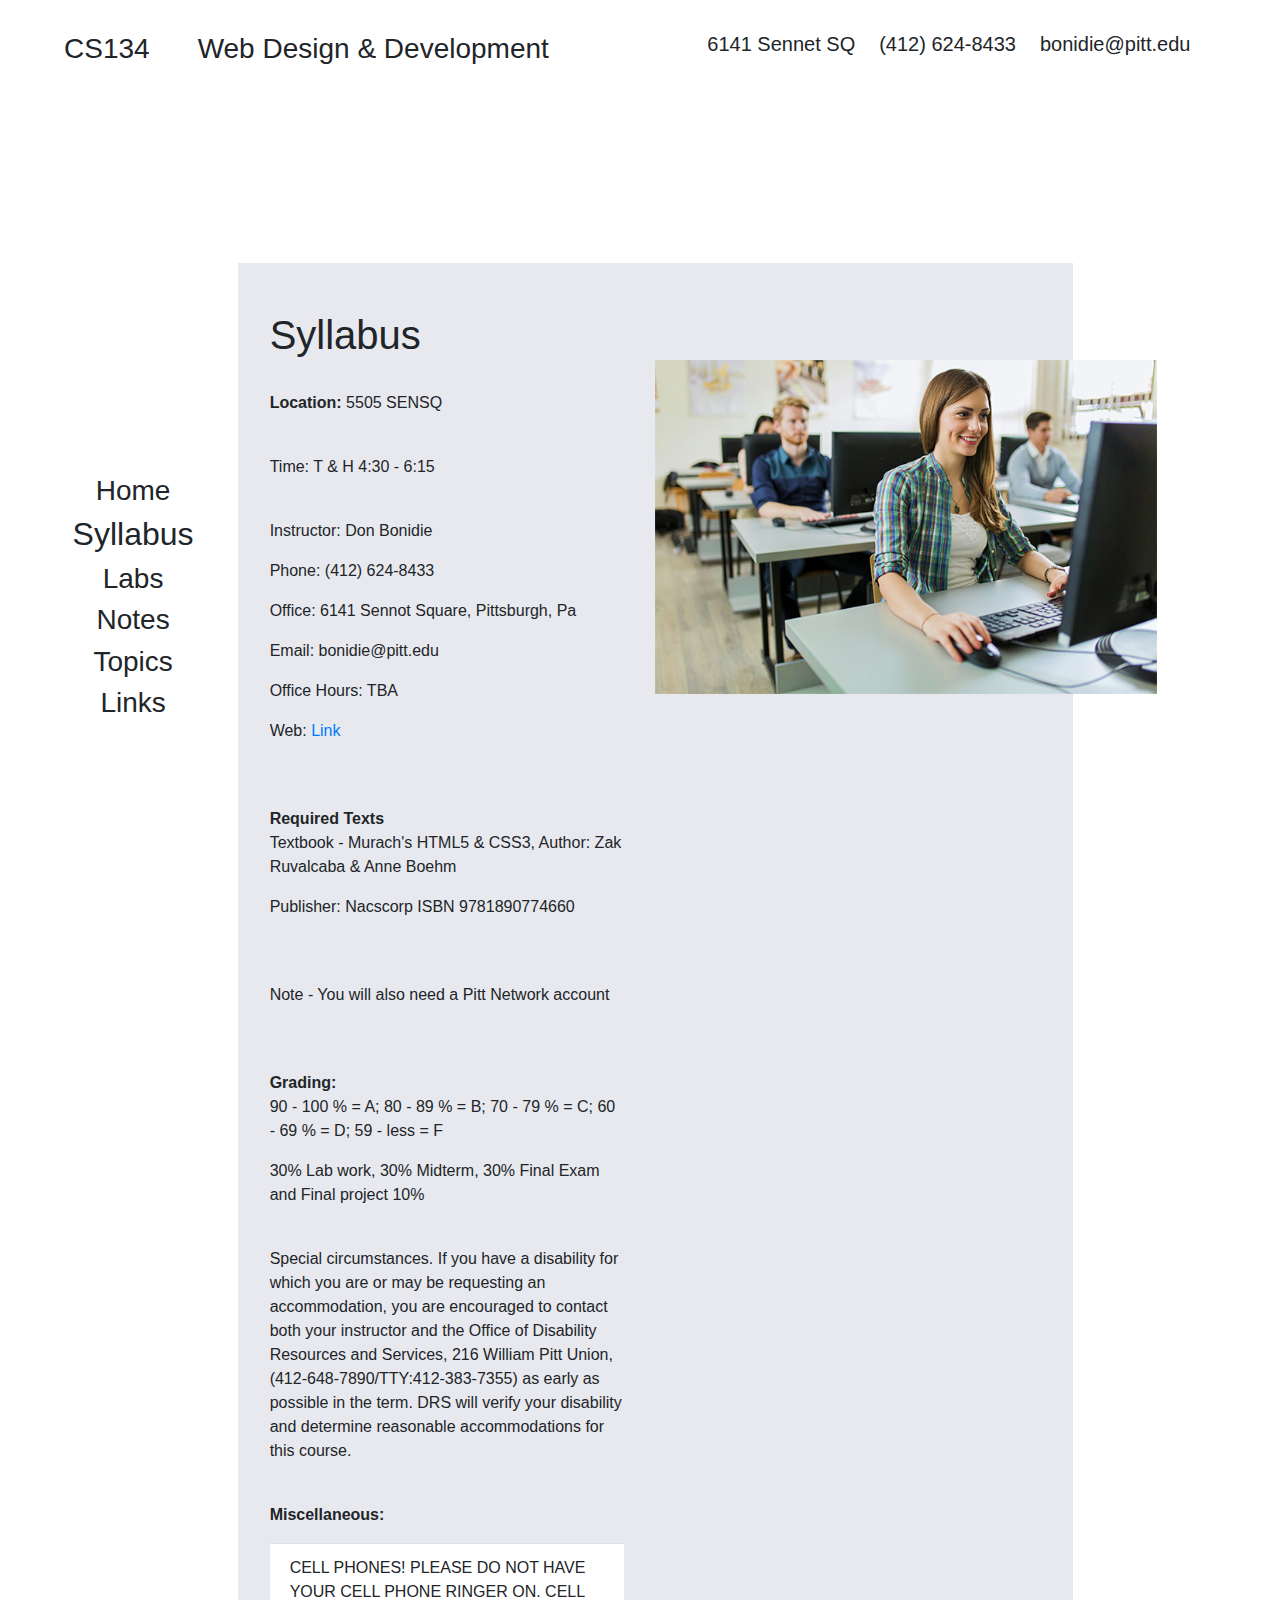
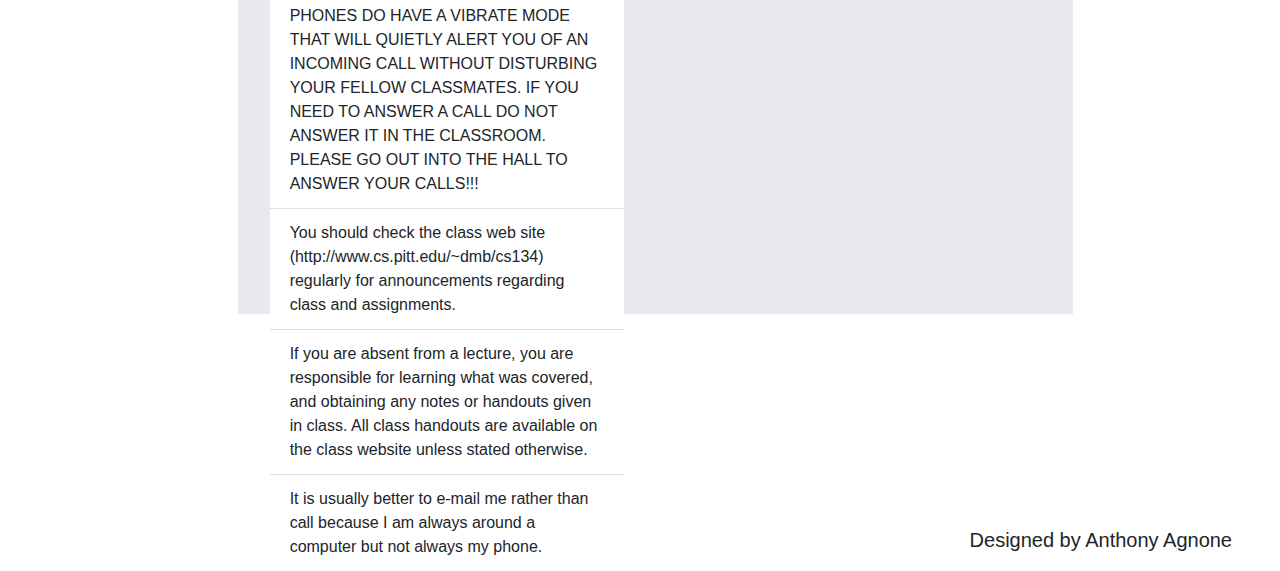
==== syllabus.html @ 66142def "commit" ====
<!DOCTYPE html>
<html lang="en">

<head>
  <meta charset="UTF-8">
  <meta name="viewport" content="width=device-width, initial-scale=1.0">
  <meta http-equiv="X-UA-Compatible" content="ie=edge">
  <title>CS134 Web Design and Development</title>
  <link rel="stylesheet" href="https://cdnjs.cloudflare.com/ajax/libs/animate.css/3.5.2/animate.min.css">
  <link rel="stylesheet" href="assets/css/bootstrap.min.css">
  <link rel="stylesheet" href="assets/css/style.css">
</head>

<body>
  <div class="wrap wrap2">
    <div class="topBar">
      <h3 class="fl ">CS134</h3>
      <h3 class="fl  ml-5">Web Design & Development</h3>
      <h5 class="fr ml-4">bonidie@pitt.edu</h5>
      <h5 class="fr ml-4">(412) 624-8433</h5>
      <h5 class="fr ml-4">6141 Sennet SQ</h5>
    </div>

    <aside class="clr">
      <a href="./index.html" class="wow bounceInLeft ml-5 h3" data-wow-delay="0.2s">Home</a>
      <a href="./syllabus.html" class="wow bounceInLeft ml-5 h2" data-wow-delay="0.4s">Syllabus</a>
      <a href="./labs.html" class="wow bounceInLeft ml-5 h3" data-wow-delay="0.6s">Labs</a>
      <a href="./notes.html" class="wow bounceInLeft ml-5 h3" data-wow-delay="0.7s">Notes</a>
      <a href="./topics.html" class="wow bounceInLeft ml-5 h3" data-wow-delay="0.8s">Topics</a>
      <a href="./links.html" class="wow bounceInLeft ml-5 h3" data-wow-delay="0.9s">Links</a>
    </aside>

    <main class="sylfix">

      <div class="header-syl">
        <div class="header-inner-syl wow fadeIn" data-wow-duration="1.2s">
          <div class="syllabus pb-5">
            <h1 class="display-5">Syllabus</h1>
            <br>
            <p>
              <strong>Location: </strong>5505 SENSQ</p>
            <br>
            <p>Time: T & H 4:30 - 6:15</p>
            <br>
            <p>Instructor: Don Bonidie</p>
            <p>Phone: (412) 624-8433</p>
            <p>Office: 6141 Sennot Square, Pittsburgh, Pa</p>
            <p>Email: bonidie@pitt.edu</p>
            <p>Office Hours: TBA</p>
            <p>Web:
              <a href="http://www.pitt.edu/~bonidie/cs134">Link</a>
            </p>
            <br>
            <br>
            <strong>Required Texts</strong>
            <p>Textbook - Murach's HTML5 & CSS3, Author: Zak Ruvalcaba & Anne Boehm</p>
            <p>Publisher: Nacscorp ISBN 9781890774660</p>
            <br>
            <br>
            <p>Note - You will also need a Pitt Network account</p>
            <br>
            <br>
            <strong>Grading: </strong>
            <p>90 - 100 % = A; 80 - 89 % = B; 70 - 79 % = C; 60 - 69 % = D; 59 - less = F</p>
            <p>30% Lab work, 30% Midterm, 30% Final Exam and Final project 10%</p>
            <br>
            <p>Special circumstances. If you have a disability for which you are or may be requesting an accommodation, you
              are encouraged to contact both your instructor and the Office of Disability Resources and Services, 216 William
              Pitt Union, (412-648-7890/TTY:412-383-7355) as early as possible in the term. DRS will verify your disability
              and determine reasonable accommodations for this course.</p>
            <br>
            <p>
              <strong>Miscellaneous: </strong>
            </p>

            <ul class="list-group list-group-flush">
              <li class="list-group-item bold">CELL PHONES! PLEASE DO NOT HAVE YOUR CELL PHONE RINGER ON. CELL PHONES DO HAVE A VIBRATE MODE THAT WILL QUIETLY
                ALERT YOU OF AN INCOMING CALL WITHOUT DISTURBING YOUR FELLOW CLASSMATES. IF YOU NEED TO ANSWER A CALL DO
                NOT ANSWER IT IN THE CLASSROOM. PLEASE GO OUT INTO THE HALL TO ANSWER YOUR CALLS!!!</li>
              <li class="list-group-item">You should check the class web site (http://www.cs.pitt.edu/~dmb/cs134) regularly for announcements regarding
                class and assignments.</li>
              <li class="list-group-item">If you are absent from a lecture, you are responsible for learning what was covered, and obtaining any notes
                or handouts given in class. All class handouts are available on the class website unless stated otherwise.</li>
              <li class="list-group-item">It is usually better to e-mail me rather than call because I am always around a computer but not always my
                phone.
              </li>
            </ul>
          </div>

        </div>
      </div>
      <div class="image-layer">
        <img src="assets/img/syllabusImage.png" class="img-fluid" alt="">
      </div>

    </main>

  </div>
  <footer>
    <p class="h5 pr-5">Designed by Anthony Agnone</p>
  </footer>

  <script src="https://cdnjs.cloudflare.com/ajax/libs/wow/1.1.2/wow.min.js"></script>
  <script>new WOW().init();</script>
</body>

</html>
---- assets/css/style.css ----
body {
  overflow-x: hidden;
}

h1,
h2,
h3,
h4,
h5,
h6,
.h1,
.h2,
.h3,
.h4,
.h5,
.h6 {
  font-weight: 300;
  line-height: 1.2;
}

.fr {
  float: right;
}

.fl {
  float: left;
}

.clr {
  clear: both;
}

.noaf {
  overflow: hidden;
}
.wrap {
  display: grid;
  grid-template-rows: 10% 80% 10%;
  grid-template-columns: 8% 89%;
  height: 96vh;
  width: 98vw;
  grid-row-gap: 25px;
  padding: 2rem 4rem;
}

.wrap2 {
  height: auto;
}

.topBar {
  grid-row: 1;
  grid-column: 1 / span 3;
}

aside {
  grid-row: 2;
  grid-column: 1;
  display: flex;
  align-items: center;
  justify-content: center;
  flex-direction: column;
  height: 75vh;
}

aside a {
  color: #161616;
}

aside a:hover {
  color: #545454;
  text-decoration: none;
  font-size: 2rem;
}

main {
  grid-row: 2;
  grid-column: 2;
  height: 100%;
  width: 100%;
  display: grid;
  grid-template-columns: repeat(12, 1fr);
  grid-template-rows: repeat(10, 1fr);
}

.sylfix {
  grid-template-rows: 0.5fr repeat(8, 1fr);
}

.header {
  background-color: #e8e9ee;
  grid-column: 2 / span 10;
  grid-row: 1 / span 10;
  z-index: 1;
}
.header-syl {
  background-color: #e8e9ee;
  grid-column: 2 / span 10;
  grid-row: 1 / span 10;
  z-index: 1;
  padding: 1rem;
}

.header-inner {
  width: 40%;
  height: 100%;
  text-align: center;
  display: flex;
  flex-direction: column;
  align-items: center;
  justify-content: center;
  padding-left: 5%;
}

.header-inner-syl {
  width: 100%;
  height: 100%;
  text-align: left;
  display: flex;
  flex-direction: row;
  justify-content: flex-start;
  padding-left: 1rem;
  padding-top: 2rem;
}

.syllabus {
  width: 45%;
}

.header-inner img {
  width: 45%;
  height: auto;
  margin-top: 13%;
}

.navigation {
  grid-column: 7 / span 6;
  grid-row: 2 / span 8;
  z-index: 2;
  display: grid;
  grid-template-rows: repeat(2, 1fr);
}
.image-layer {
  grid-column: 7 / span 6;
  grid-row: 2 / span 8;
  z-index: 2;
}

.image-layer img {
  width: 100%;
}

.top {
  border-bottom: 2px solid #fff;
  grid-row: 1;
}

.top .nav {
  width: 100%;
  display: grid;
  grid-template-columns: 1fr 1fr;
  height: 100%;
}

.bottom .nav {
  width: 100%;
  display: grid;
  grid-template-columns: repeat(3, 1fr);
  height: 100%;
}

.nav .nav-item {
  height: 100%;
  text-align: center;
  display: flex;
  align-items: center;
  justify-content: center;
  flex-direction: column;
  background-color: #1c2957;
}

.nav .nav-item .nav-link {
  color: white;
  font-size: 48px;
}

.top .nav .nav-item {
  border-right: 2px solid #fff;
}

.nav .nav-item {
  height: 100%;
  width: 100%;
  transition: all 1.4s;
}

.top .nav .nav-item:first-child:hover {
  background-image: url('../img/sylhover.png');
  background-size: cover;
  transition: all 1.4s;
  background-repeat: no-repeat;
}
.top .nav .nav-item:nth-child(2):hover {
  background-image: url('../img/labhover.png');
  background-size: cover;
  transition: all 1.4s;
  background-repeat: no-repeat;
}
.bottom .nav .nav-item:last-child:hover {
  background-image: url('../img/topichover.png');
  background-size: cover;
  transition: all 1.4s;
  background-repeat: no-repeat;
}
.bottom .nav .nav-item:first-child:hover {
  background-image: url('../img/notehover.png');
  background-size: cover;
  transition: all 1.4s;
  background-repeat: no-repeat;
}
.bottom .nav .nav-item:nth-child(2):hover {
  background-image: url('../img/linkhover.png');
  background-size: cover;
  transition: all 1.4s;
  background-repeat: no-repeat;
}

.nav .nav-item:hover a {
  color: #cdb87c;
}

.bottom .nav .nav-item {
  border-right: 2px solid #fff;
}
.nav .nav-item:last-child {
  border: none;
}

.bottom {
  grid-row: 2;
}
footer {
  grid-row: 3;
  grid-column: 1 / span 3;
  display: flex;
  align-items: flex-end;
  justify-content: flex-end;
}
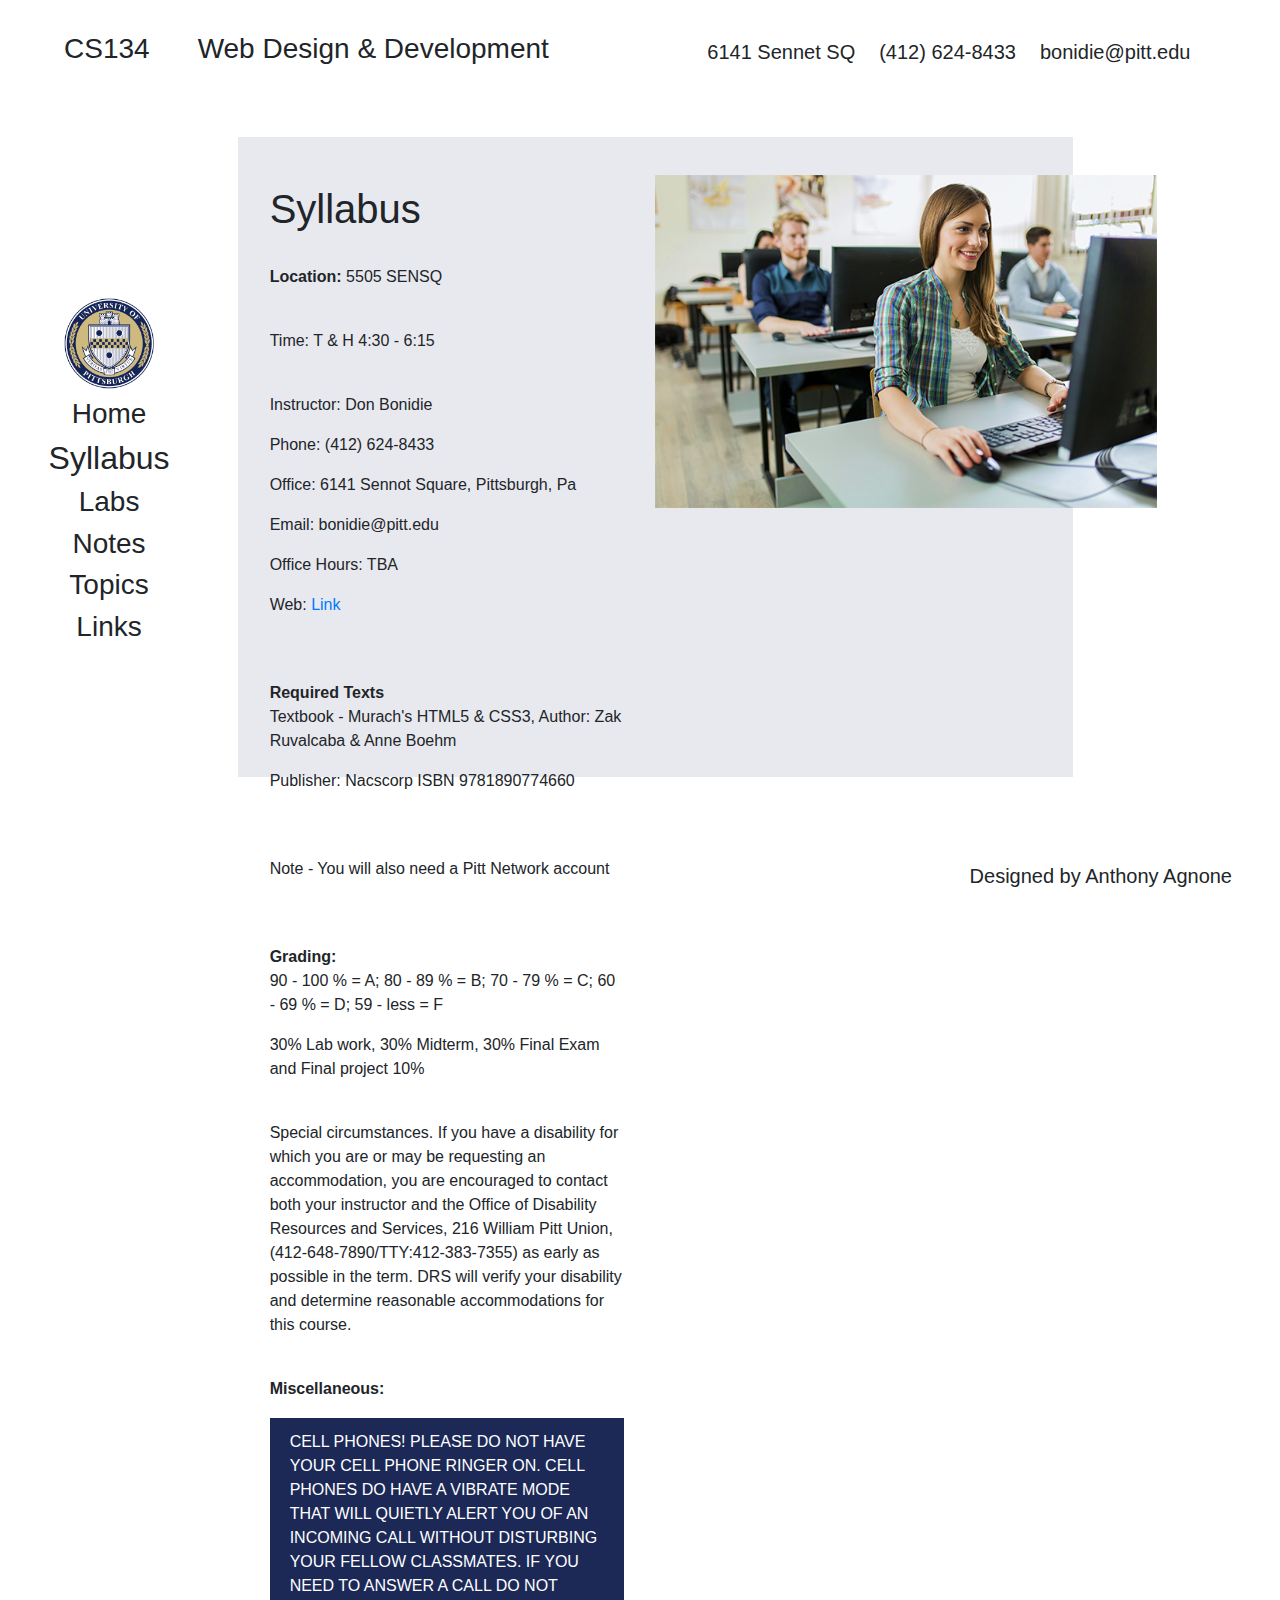
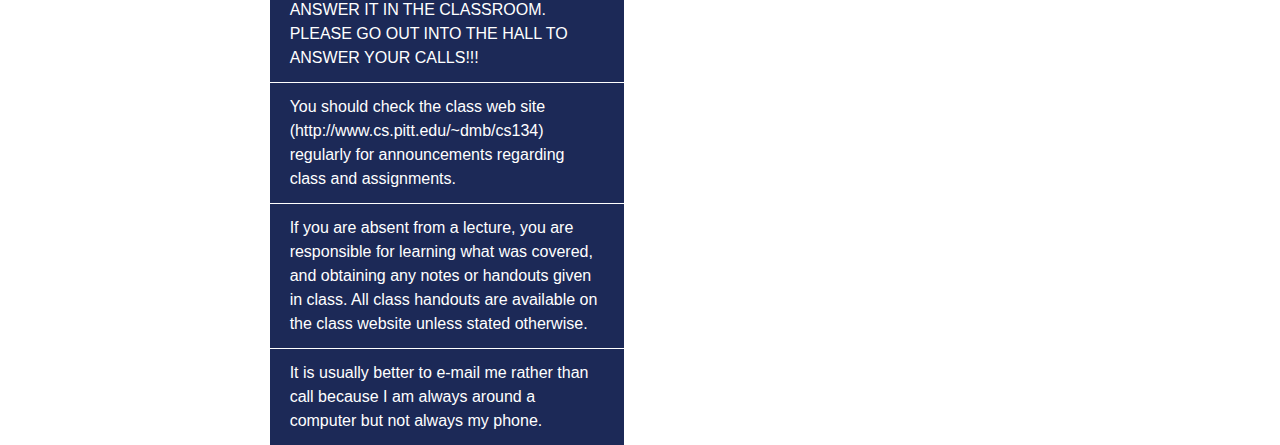
==== commit 97291bbd: "slkdjf" ====
--- a/syllabus.html
+++ b/syllabus.html
@@ -16,19 +16,74 @@
     <div class="topBar">
       <h3 class="fl ">CS134</h3>
       <h3 class="fl  ml-5">Web Design & Development</h3>
-      <h5 class="fr ml-4">bonidie@pitt.edu</h5>
-      <h5 class="fr ml-4">(412) 624-8433</h5>
-      <h5 class="fr ml-4">6141 Sennet SQ</h5>
+      <h5 class="fr mt-2 ml-4">bonidie@pitt.edu</h5>
+      <h5 class="fr mt-2 ml-4">(412) 624-8433</h5>
+      <h5 class="fr mt-2 ml-4">6141 Sennet SQ</h5>
     </div>
 
     <aside class="clr">
-      <a href="./index.html" class="wow bounceInLeft ml-5 h3" data-wow-delay="0.2s">Home</a>
-      <a href="./syllabus.html" class="wow bounceInLeft ml-5 h2" data-wow-delay="0.4s">Syllabus</a>
-      <a href="./labs.html" class="wow bounceInLeft ml-5 h3" data-wow-delay="0.6s">Labs</a>
-      <a href="./notes.html" class="wow bounceInLeft ml-5 h3" data-wow-delay="0.7s">Notes</a>
-      <a href="./topics.html" class="wow bounceInLeft ml-5 h3" data-wow-delay="0.8s">Topics</a>
-      <a href="./links.html" class="wow bounceInLeft ml-5 h3" data-wow-delay="0.9s">Links</a>
+      <img class="img-fluid mb-2" src="assets/img/logo.png" alt="">
+      <a href="./index.html" class="wow bounceInLeft h3" data-wow-delay="0.2s">Home</a>
+      <a href="./syllabus.html" class="wow bounceInLeft h2" data-wow-delay="0.4s">Syllabus</a>
+      <a href="./labs.html" class="wow bounceInLeft h3" data-wow-delay="0.6s">Labs</a>
+      <a href="./notes.html" class="wow bounceInLeft h3" data-wow-delay="0.7s">Notes</a>
+      <a href="./topics.html" class="wow bounceInLeft h3" data-wow-delay="0.8s">Topics</a>
+      <a href="./links.html" class="wow bounceInLeft h3" data-wow-delay="0.9s">Links</a>
     </aside>
+
+    <div class="mob-head">
+      <div class="fl">
+        <p class="h2">
+          CS 134
+        </p>
+        <a href="index.html">
+          <img class="img-fluid" src="assets/img/logo.png" alt="">
+        </a>
+      </div>
+      <div class="fr">
+        <p>bonidie@pitt.edu</p>
+        <p>(412) 624-8433</p>
+        <p>6141 Sennet SQ</p>
+      </div>
+      <div class="clear text-center pt-3">
+        <h2>Web Design & Development</h2>
+      </div>
+    </div>
+
+    <div class="fixed-nav">
+      <div class="mobile-only">
+        <div class="moLink">
+          <a href="syllabus.html">Syllabus </a>
+          <a href="syllabus.html">
+            <img src="assets/img/syllabus.png" alt="">
+          </a>
+        </div>
+        <div class="moLink">
+          <a href="labs.html">Labs</a>
+          <a href="syllabus.html">
+            <img src="assets/img/labs.png" alt="">
+          </a>
+        </div>
+        <div class="moLink">
+          <a href="notes.html">Notes</a>
+          <a href="syllabus.html">
+            <img src="assets/img/notes.png" alt="">
+          </a>
+        </div>
+        <div class="moLink">
+          <a href="topics.html">Topics</a>
+          <a href="syllabus.html">
+            <img src="assets/img/topics.png" alt="">
+          </a>
+        </div>
+        <div class="moLink">
+          <a href="links.html">Links</a>
+          <a href="syllabus.html">
+            <img src="assets/img/links.png" alt="">
+          </a>
+        </div>
+      </div>
+    </div>
 
     <main class="sylfix">
 
@@ -101,7 +156,9 @@
   </footer>
 
   <script src="https://cdnjs.cloudflare.com/ajax/libs/wow/1.1.2/wow.min.js"></script>
-  <script>new WOW().init();</script>
+  <script>
+    new WOW().init();
+  </script>
 </body>
 
 </html>--- a/assets/css/style.css
+++ b/assets/css/style.css
@@ -1,7 +1,3 @@
-body {
-  overflow-x: hidden;
-}
-
 h1,
 h2,
 h3,
@@ -30,36 +26,8 @@
   clear: both;
 }
 
-.noaf {
-  overflow: hidden;
-}
-.wrap {
-  display: grid;
-  grid-template-rows: 10% 80% 10%;
-  grid-template-columns: 8% 89%;
-  height: 96vh;
-  width: 98vw;
-  grid-row-gap: 25px;
-  padding: 2rem 4rem;
-}
-
 .wrap2 {
   height: auto;
-}
-
-.topBar {
-  grid-row: 1;
-  grid-column: 1 / span 3;
-}
-
-aside {
-  grid-row: 2;
-  grid-column: 1;
-  display: flex;
-  align-items: center;
-  justify-content: center;
-  flex-direction: column;
-  height: 75vh;
 }
 
 aside a {
@@ -70,45 +38,6 @@
   color: #545454;
   text-decoration: none;
   font-size: 2rem;
-}
-
-main {
-  grid-row: 2;
-  grid-column: 2;
-  height: 100%;
-  width: 100%;
-  display: grid;
-  grid-template-columns: repeat(12, 1fr);
-  grid-template-rows: repeat(10, 1fr);
-}
-
-.sylfix {
-  grid-template-rows: 0.5fr repeat(8, 1fr);
-}
-
-.header {
-  background-color: #e8e9ee;
-  grid-column: 2 / span 10;
-  grid-row: 1 / span 10;
-  z-index: 1;
-}
-.header-syl {
-  background-color: #e8e9ee;
-  grid-column: 2 / span 10;
-  grid-row: 1 / span 10;
-  z-index: 1;
-  padding: 1rem;
-}
-
-.header-inner {
-  width: 40%;
-  height: 100%;
-  text-align: center;
-  display: flex;
-  flex-direction: column;
-  align-items: center;
-  justify-content: center;
-  padding-left: 5%;
 }
 
 .header-inner-syl {
@@ -132,19 +61,6 @@
   margin-top: 13%;
 }
 
-.navigation {
-  grid-column: 7 / span 6;
-  grid-row: 2 / span 8;
-  z-index: 2;
-  display: grid;
-  grid-template-rows: repeat(2, 1fr);
-}
-.image-layer {
-  grid-column: 7 / span 6;
-  grid-row: 2 / span 8;
-  z-index: 2;
-}
-
 .image-layer img {
   width: 100%;
 }
@@ -152,20 +68,6 @@
 .top {
   border-bottom: 2px solid #fff;
   grid-row: 1;
-}
-
-.top .nav {
-  width: 100%;
-  display: grid;
-  grid-template-columns: 1fr 1fr;
-  height: 100%;
-}
-
-.bottom .nav {
-  width: 100%;
-  display: grid;
-  grid-template-columns: repeat(3, 1fr);
-  height: 100%;
 }
 
 .nav .nav-item {
@@ -180,7 +82,6 @@
 
 .nav .nav-item .nav-link {
   color: white;
-  font-size: 48px;
 }
 
 .top .nav .nav-item {
@@ -199,24 +100,28 @@
   transition: all 1.4s;
   background-repeat: no-repeat;
 }
+
 .top .nav .nav-item:nth-child(2):hover {
   background-image: url('../img/labhover.png');
   background-size: cover;
   transition: all 1.4s;
   background-repeat: no-repeat;
 }
+
 .bottom .nav .nav-item:last-child:hover {
   background-image: url('../img/topichover.png');
   background-size: cover;
   transition: all 1.4s;
   background-repeat: no-repeat;
 }
+
 .bottom .nav .nav-item:first-child:hover {
   background-image: url('../img/notehover.png');
   background-size: cover;
   transition: all 1.4s;
   background-repeat: no-repeat;
 }
+
 .bottom .nav .nav-item:nth-child(2):hover {
   background-image: url('../img/linkhover.png');
   background-size: cover;
@@ -231,17 +136,214 @@
 .bottom .nav .nav-item {
   border-right: 2px solid #fff;
 }
+
 .nav .nav-item:last-child {
   border: none;
 }
 
-.bottom {
-  grid-row: 2;
-}
-footer {
-  grid-row: 3;
-  grid-column: 1 / span 3;
-  display: flex;
-  align-items: flex-end;
-  justify-content: flex-end;
-}
+.list-group-item {
+  background-color: #1c2957;
+  border: 1px solid #fff;
+  color: #fff;
+}
+
+.list-group-link {
+  color: #fff;
+}
+
+.list-group-link:hover {
+  color: #cdb87c;
+  text-decoration: none;
+}
+
+.card-header {
+  background-color: #1c2957;
+  color: #fff;
+}
+
+@media only screen and (max-width: 991px) {
+  .topBar {
+    display: none;
+  }
+  .clr {
+    display: none;
+  }
+  .header {
+    text-align: center;
+  }
+  .display-4 {
+    font-size: 2.5rem;
+  }
+  .header-inner img {
+    margin-top: 10px;
+    width: 30%;
+    margin-bottom: 20px;
+  }
+  .clear {
+    clear: both;
+  }
+  .top {
+    display: none;
+  }
+  .bottom {
+    display: none;
+  }
+  .mobile-only {
+    width: 100%;
+    display: flex;
+    flex-direction: row;
+    justify-content: space-evenly;
+    text-align: center;
+    height: 25vh;
+  }
+  .moLink {
+    display: flex;
+    flex-direction: column;
+    text-align: center;
+    justify-content: center;
+    margin-right: 1px;
+    background-color: #1c2957;
+    width: 20%;
+  }
+  .moLink a {
+    color: #fff;
+  }
+  .moLink img {
+    width: 50%;
+    margin: 5px auto;
+  }
+  .mob-head img {
+    width: 50%;
+  }
+  .mob-head .fl {
+    width: 50%;
+  }
+  .syllabus {
+    width: 80%;
+  }
+  .image-layer {
+    display: none;
+  }
+  .fixed-nav {
+    position: fixed;
+    bottom: 0;
+  }
+  .fixed-nav .mobile-only {
+    height: 15vh;
+    z-index: 3000;
+  }
+  main {
+    padding-bottom: 20vh;
+  }
+}
+
+/* Formatting for medium screens and higher */
+
+@media only screen and (min-width: 992px) {
+  .mob-head {
+    display: none;
+  }
+  .mobile-only {
+    display: none;
+  }
+  body {
+    overflow-x: hidden;
+  }
+  .topBar {
+    grid-row: 1;
+    grid-column: 1 / span 3;
+  }
+  aside {
+    grid-row: 2;
+    grid-column: 1;
+    display: flex;
+    align-items: center;
+    justify-content: center;
+    flex-direction: column;
+    height: 75vh;
+  }
+  .wrap {
+    display: grid;
+    grid-template-rows: 10% 80% 10%;
+    grid-template-columns: 8% 89%;
+    height: 96vh;
+    width: 98vw;
+    grid-row-gap: 25px;
+    padding: 2rem 4rem;
+  }
+  main {
+    grid-row: 2;
+    grid-column: 2;
+    height: 100%;
+    width: 100%;
+    display: grid;
+    grid-template-columns: repeat(12, 1fr);
+    grid-template-rows: repeat(10, 1fr);
+  }
+  .top .nav {
+    width: 100%;
+    display: grid;
+    grid-template-columns: 1fr 1fr;
+    height: 100%;
+  }
+  .bottom .nav {
+    width: 100%;
+    display: grid;
+    grid-template-columns: repeat(3, 1fr);
+    height: 100%;
+  }
+  .sylfix {
+    grid-template-rows: 0.5fr repeat(8, 1fr);
+  }
+  .header {
+    background-color: #e8e9ee;
+    grid-column: 2 / span 10;
+    grid-row: 1 / span 10;
+    z-index: 1;
+  }
+  .header-syl {
+    background-color: #e8e9ee;
+    grid-column: 2 / span 10;
+    grid-row: 1 / span 10;
+    z-index: 1;
+    padding: 1rem;
+  }
+  .navigation {
+    grid-column: 7 / span 6;
+    grid-row: 2 / span 8;
+    z-index: 2;
+    display: grid;
+    grid-template-rows: repeat(2, 1fr);
+  }
+  .nav .nav-item .nav-link {
+    font-size: 48px;
+  }
+  .header-inner {
+    width: 40%;
+    height: 100%;
+    text-align: center;
+    display: flex;
+    flex-direction: column;
+    align-items: center;
+    justify-content: center;
+    padding-left: 5%;
+  }
+  .image-layer {
+    grid-column: 7 / span 6;
+    grid-row: 2 / span 8;
+    z-index: 2;
+  }
+  .bottom {
+    grid-row: 2;
+  }
+  footer {
+    grid-row: 3;
+    grid-column: 1 / span 3;
+    display: flex;
+    align-items: flex-end;
+    justify-content: flex-end;
+  }
+  .noaf {
+    overflow: hidden;
+  }
+}